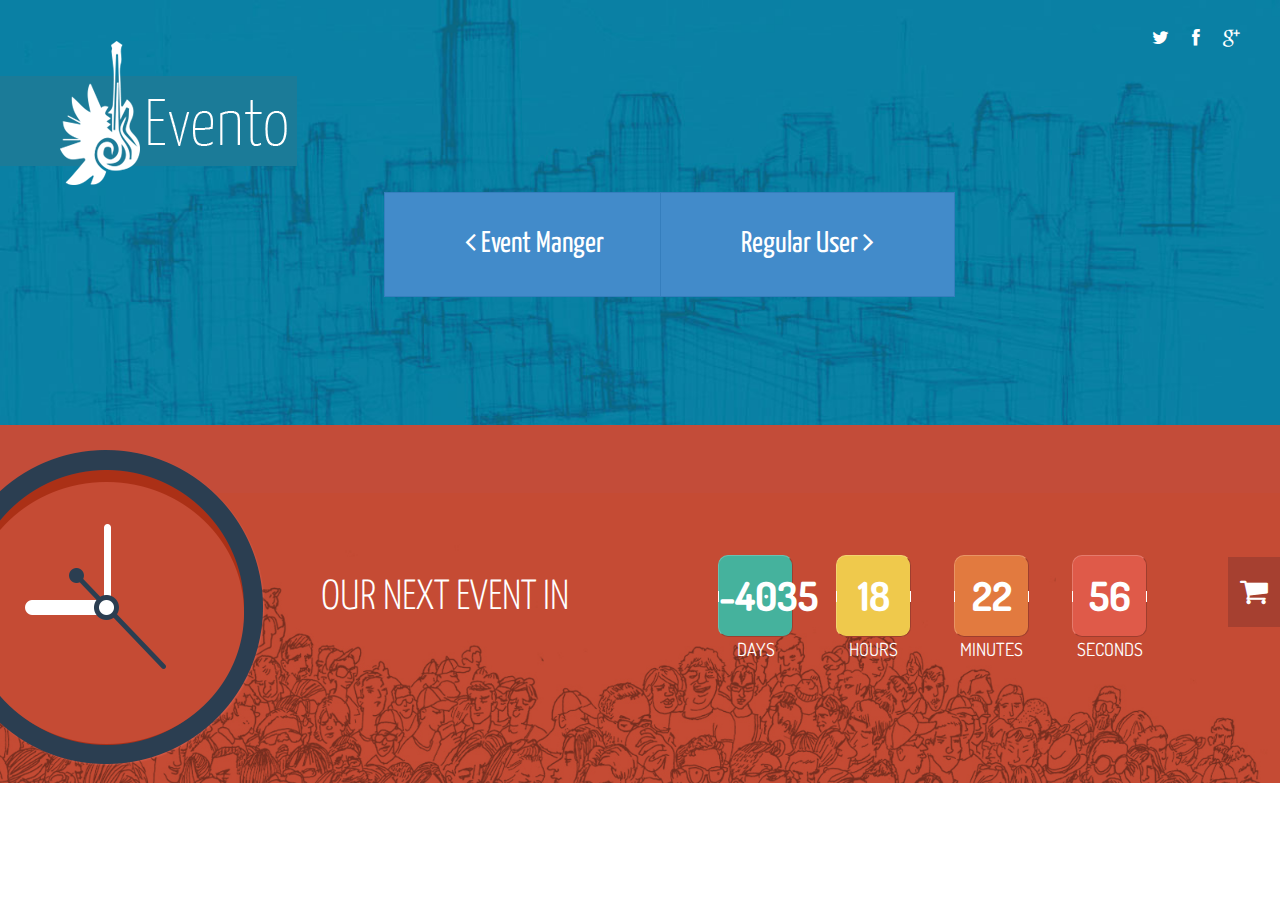
==== index.html @ ccb2e947 "evento" ====
<!DOCTYPE html>
<html>
<head lang="en">
    <meta charset="UTF-8">
    <meta charset="utf-8">
    <meta name="viewport" content="width=device-width, initial-scale=1.0">
    <meta name="description" content="">
    <meta name="author" content="">
    <title>Evento | Main Page</title>
    <link href="css/bootstrap.min.css" rel="stylesheet">
    <link href="css/font-awesome.min.css" rel="stylesheet">
    <link href="css/main.css" rel="stylesheet">
    <link href="css/animate.css" rel="stylesheet">
    <link href="css/responsive.css" rel="stylesheet">

    <!--[if lt IE 9]>
    <script src="js/html5shiv.js"></script>
    <script src="js/respond.min.js"></script>
    <![endif]-->
    <link rel="shortcut icon" href="images/ico/favicon.ico">
    <link rel="apple-touch-icon-precomposed" sizes="144x144" href="images/ico/apple-touch-icon-144-precomposed.png">
    <link rel="apple-touch-icon-precomposed" sizes="114x114" href="images/ico/apple-touch-icon-114-precomposed.png">
    <link rel="apple-touch-icon-precomposed" sizes="72x72" href="images/ico/apple-touch-icon-72-precomposed.png">
    <link rel="apple-touch-icon-precomposed" href="images/ico/apple-touch-icon-57-precomposed.png">
</head>
<body>

<header id="header" role="banner">
    <div class="main-nav">
        <div class="container">
            <div class="header-top">
                <div class="pull-right social-icons">
                    <a href="#"><i class="fa fa-twitter"></i></a>
                    <a href="#"><i class="fa fa-facebook"></i></a>
                    <a href="#"><i class="fa fa-google-plus"></i></a>
                </div>
            </div>
            <div class="row">
                <div class="navbar-header">
                    <button type="button" class="navbar-toggle" data-toggle="collapse" data-target=".navbar-collapse">
                        <span class="sr-only">Toggle navigation</span>
                        <span class="icon-bar"></span>
                        <span class="icon-bar"></span>
                        <span class="icon-bar"></span>
                    </button>
                    <a class="navbar-brand" href="index.html">
                        <img class="img-responsive" src="images/logo.png" alt="logo">
                    </a>
                </div>

            </div>
        </div>
    </div>
</header>
<!--/#header-->
<section id="register">
    <div id="main-slider">
        <div class="clear"/>
        <div class="row">
            <div class="col-md-4">
        <a href="loginAdmin.html" class="btn-main btn btn-primary"> <i class="fa fa-angle-left"></i> Event Manger</a>
            </div>
            <div class="col-md-4"></div>
            <div class="col-md-4">
            <a href="loginUser.html" class="btn-main btn btn-primary">Regular User <i class="fa fa-angle-right"></i></a></div>
        </div>
    </div>
</section>
<!--/#home-->
<section id="explore">
    <div class="container">
        <div class="row">
            <div class="watch">
                <img class="img-responsive" src="images/watch.png" alt="">
            </div>
            <div class="col-md-4 col-md-offset-2 col-sm-5">
                <h2>our next event in</h2>
            </div>
            <div class="col-sm-7 col-md-6">
                <ul id="countdown">
                    <li>
                        <span class="days time-font">00</span>
                        <p>days </p>
                    </li>
                    <li>
                        <span class="hours time-font">00</span>
                        <p class="">hours </p>
                    </li>
                    <li>
                        <span class="minutes time-font">00</span>
                        <p class="">minutes</p>
                    </li>
                    <li>
                        <span class="seconds time-font">00</span>
                        <p class="">seconds</p>
                    </li>
                </ul>
            </div>
        </div>
        <div class="cart">
            <a href="#"><i class="fa fa-shopping-cart"></i> <span>Purchase Tickets</span></a>
        </div>
    </div>
</section><!--/#explore-->

<script type="text/javascript" src="js/jquery.js"></script>
<script type="text/javascript" src="js/bootstrap.min.js"></script>
<script type="text/javascript" src="http://maps.google.com/maps/api/js?sensor=true"></script>
<script type="text/javascript" src="js/gmaps.js"></script>
<script type="text/javascript" src="js/smoothscroll.js"></script>
<script type="text/javascript" src="js/jquery.parallax.js"></script>
<script type="text/javascript" src="js/coundown-timer.js"></script>
<script type="text/javascript" src="js/jquery.scrollTo.js"></script>
<script type="text/javascript" src="js/jquery.nav.js"></script>
<script type="text/javascript" src="js/main.js"></script>
</body>

</html>
---- css/main.css ----
@import url(http://fonts.googleapis.com/css?family=Dosis:400,200,300,500,600,700,800);
@import url(http://fonts.googleapis.com/css?family=Yanone+Kaffeesatz:400,300,200,700);


/*************************
*******Typography******
**************************/
.clear-user{
  padding-bottom:10%;
  padding-top: 15%;
}
.clear-reg{
  padding-bottom:10%;
  padding-top: 5%;
}
div.clear{
  padding-bottom:10%;
  padding-top: 15%;
  padding-left: 30%;
  padding-right: 40%;
}

body {
  font-family: 'Dosis', sans-serif;
  font-size: 17px;
  color: #fff
}


.btn {
  border-radius: 0;
  font-family: 'Yanone Kaffeesatz','sans-serif';
  font-size: 20px;
  padding: 9px 23px;
}

a {
  -webkit-transition: 300ms;
  -moz-transition: 300ms;
  -o-transition: 300ms;
  transition: 300ms;
}

a:focus, 
a:hover {
  text-decoration: none;
  outline: none
}

h1, h2, h3, h4, h5, h6 {
  font-family: 'Yanone Kaffeesatz', 'sans-serif';
  font-weight: 300;
  text-transform: uppercase;
}

h2 {
  font-size: 36px
}

.navbar-toggle {
  margin-top: 12px
}

.navbar-toggle .icon-bar {
  background-color: #fff;
}

.navbar-toggle, 
.navbar-toggle:focus {
  border:1px solid #fff;
  outline: none;
}


/*************************
*******Header CSS******
**************************/

.header-top {
  display: block;
  overflow: hidden;
  padding: 25px;
}

.main-nav {
  position: absolute;
  width: 100%;
  z-index: 999;
}

.main-nav 
.container {
  width: 100%
}

.social-icons a {
  font-size: 18px;
  color: #fff;
  padding-left:20px;  
}

.social-icons .fa-facebook:hover {
  color: #3B5997
}

.social-icons .fa-twitter:hover {
  color:#29C5F6
}

.social-icons .fa-google-plus:hover {
  color:#D13D2F
}

.social-icons .fa-youtube:hover{
  color: #ec5538
}

.navbar-brand {
  background-color: #1B7B98;
  height: 90px;
  margin-bottom: 20px;
  position: relative;
  width: 297px;
}

.navbar-brand img {
  position: absolute;
  top: -35px;
}

.navbar-right {
  background-color: #1B7B98;
  padding:0 95px 0 0;
  opacity: .9
}

.navbar-right li a {
  padding: 35px 21px;
  font-size: 22px;
  color: #fff;
  text-transform: uppercase;
  font-family: 'Yanone Kaffeesatz', 'sans-serif';
  font-weight: 300;
}

.navbar-right li a:hover, 
.navbar-right li a:focus,  
.navbar-right .active a {
  background-color: #fff;
  color: #16728f
}


.fixed-menu {
  background-color: #1B7B98;
  position: fixed;
  top: 0;
}

.fixed-menu .navbar-right {
  padding: 0;
}


.fixed-menu .navbar-right li a {
  font-size: 18px;
  padding: 20px 25px;
  text-shadow:inherit;
}

.fixed-menu .navbar-brand {
  height: 60px;
  margin-top: 0;
  padding: 0;
  margin-bottom: 0;
  width: 125px;
}

.fixed-menu .navbar-brand img {
  height:60px;
  top: 0;
}

.fixed-menu .header-top {
  display: none;
}



/*************************
*******Home CSS******
**************************/

#home {
  position: relative;
  overflow: hidden;
}

#main-slider img {
  width: 100%
}

#main-slider 
.carousel-caption {
  background: none repeat scroll 0 0 #000000;
  bottom: 14%;
  float: left;
  left: 0;
  opacity: 0.8;
  padding:10px 60px 35px;
  right: inherit;
  text-transform: uppercase;
  color: #fff;
  text-align: left;
}


#main-slider 
.carousel-caption h2 {  
  font-size: 38px;
 
}

#main-slider 
.carousel-caption h4 {
  font-size: 24px;
}

#main-slider 
.carousel-caption a {
  font-size: 22px;
  color: #2da1c5
}

#main-slider 
.carousel-caption a:hover {
  color: #2588a6
}

#main-slider 
.carousel-caption a:hover i {
  margin-left: 35px
}

#main-slider 
.carousel-caption a i {
  margin-left: 15px;
  -webkit-transition: all 0.3s ease-in-out;
  -moz-transition: all 0.3s ease-in-out;
  -ms-transition: all 0.3s ease-in-out;
  -o-transition: all 0.3s ease-in-out;
  transition: all 0.3s ease-in-out;
}

#main-slider 
.carousel-indicators li {
  background-color:#1B7B98;
  border: 1px solid #1B7B98;
}

#main-slider 
.carousel-indicators li.active {
  background-color:#fff;
  border: 1px solid #fff;
}

/*************************
*******Explore CSS******
**************************/

#explore {
  background-color: #C34C39;
  background-image: url("../images/event-bg.jpg");
  background-position: center bottom;
  background-size: contain;
  background-repeat:no-repeat;
  position: relative;
  overflow: hidden;
  padding: 130px 0 100px;
}

.watch {
  position: absolute;
  left: 0;
  top: 7%;
}

#explore h2 {
  font-size: 42px;
  text-transform: uppercase;
  text-align: center;
}

#countdown {
  display: block;
  overflow: hidden;
  text-align: center;
  padding: 0
}

#countdown li {
  list-style: none;
  display:inline-block;
  margin-right: 40px;
  text-align: center;
  text-transform: uppercase;
  font-size: 18px;
  position: relative;
}

#countdown li:last-child {
  margin-right: 0
}

#countdown li span {
  display: block;
  font-size: 40px;
  font-weight: 700;
  height: 82px;
  line-height: 79px;
  width: 75px;
  border-radius: 10px;
  border-right: 1px solid #9e3e2e;
  border-bottom: 1px solid #9e3e2e;
}

#countdown li .days {
  background-color: #45b29d;
  border-top: 1px solid #6ac1b1;
  border-left: 1px solid #6ac1b1;
}

#countdown li .hours {
  background-color: #efc94c; 
  border-top: 1px solid #f2d470;
  border-left: 1px solid #f2d470;
}

#countdown li .minutes {
  background-color: #e27a3f;
  border-top: 1px solid #e89565;
  border-left: 1px solid #e89565;
}

#countdown li .seconds {
  background-color: #df5a49;
  border-top: 1px solid #e57b6d;
  border-left: 1px solid #e57b6d;
}

#countdown li:before {
  background-color: #FFFFFF;
  content: "";
  height: 11px;
  left: 0;
  position: absolute;
  top: 36px;
  width: 1px;
}

#countdown li:after {
  background-color: #FFFFFF;
  content: "";
  height: 11px;
  right:0;
  position: absolute;
  top: 36px;
  width: 1px;
}

.cart {
  background-color: #b34534;  
  position: absolute;
  right:-200px;
  top: 37%;
  width:252px;
   -webkit-transition: all 0.7s ease-in-out;
  -moz-transition: all 0.7s ease-in-out;
  -ms-transition: all 0.7s ease-in-out;
  -o-transition: all 0.7s ease-in-out;
  transition: all 0.7s ease-in-out;
}

.cart:hover {
  right:0;
}


.cart a {
  color: #FFFFFF;
  display: block;
  font-size: 24px;
  text-transform: uppercase;
}

.cart a i {
  font-size: 30px;  
  padding: 20px 12px;
  background-color: #A64030; 
  margin-right: 3px;
}

 

 /*************************
*******Event CSS******
**************************/
#event {
  background-color: #33888F;
  background-image: url("../images/performar-bg.jpg");
  background-position: 50% 0;
  background-size: contain;
  position: relative;
  background-repeat: no-repeat;
}

.guitar {
  position: absolute;
  right:0;
  top: 0
}


#event h2 {
  color: #FFFFFF;
  font-size: 36px;
  font-weight: 300;
  margin-bottom: 40px;
  margin-top: 70px;
  text-transform: uppercase;
}

.single-event {
  margin-bottom: 70px;
}

.single-event h4 {
  color: #FFFFFF;
  font-size: 24px;
  font-weight: 300;
  line-height: 26px;
  margin-top: 25px;
  text-transform: uppercase;
}


.single-event h5 {
  font-size: 18px;
  font-weight: 100;
  display: block;
}

#event-carousel {
  position: relative;
}

.even-control-left, 
.even-control-right {
  position: absolute;
  font-size: 24px;
  color: #fff;
  top: 0;
}

.even-control-left {
  right: 3%
} 

.even-control-right {
  right: 0;
}


/*************************
*******About CSS**********
**************************/

#about {
  background-color: #75B46E;  
  position: relative;  
  width: 100%;
  display: flex;
}

.guitar2 {
  top: 0;
  width: 50%;
}

.guitar2 img {
  padding-top: 3%;
}

.about-content {
  width: 50%;
   background-image: url("../images/about-bg.jpg");
  background-position: left bottom;
  background-repeat: no-repeat;
  background-size: cover;
  padding: 70px 70px 110px;
}


#about h2 {
  margin-bottom: 23px;
}

.about-content p {
  font-size: 17px;
  font-family: 'Dosis',sans-serif;
}

#about .btn-primary {
  background-color: #137c61;
  color: #fff;
  text-transform: capitalize;
  border: none;
  margin-top: 28px;
}

#about .btn-primary:hover {
  background-color: #126d55
}



/*************************
******Twitter CSS****
**************************/

#Twitter {
  background-color: #ecedef;
  background-image: url("../images/twitter-bg.jpg");
  background-position: center bottom;
  background-size: cover;
  background-repeat:no-repeat;
  position: relative;
  padding: 95px 0 90px;
  overflow: hidden;
}

.twit {
  position: absolute;
  left: 0;
  top:-42%;
}

#twitter-feed .item {
  text-align: center;
}

#twitter-feed .item img {
  display: inline-block;
  width: 78px;
  height: 78px;
  border-radius: 50%;
  background-color: #c5c8ce;
  padding: 5px;
  margin-bottom: 30px;
}

#twitter-feed .item a, 
#twitter-feed .item p { 
  font-size: 24px;
  font-weight: 300;
  font-family: 'Yanone Kaffeesatz','sans-serif';
}

#twitter-feed .item p {
  color: #3D3D3D;
}

#twitter-feed .item a {
  color:#00c3ff;
}

.twitter-control-left, 
.twitter-control-right {
  position: absolute;
  color: #00c3ff;
  top: 59%;
  font-size: 24px
}

.twitter-control-left {
  left: 0;
}

.twitter-control-right {
  right:0;
} 



/*************************
******Sponsor CSS****
**************************/

#register {
  background-color: #1881a2;
  background-image: url("../images/sponsor-bg.jpg");
  background-position:50% 0;
  background-size: cover;
  background-repeat:no-repeat;
  position: relative;
}

.light {
  position: absolute;
  right: 0;
  bottom: 0;
}

#sponsor .col-sm-10 {
  z-index: 10;
}

#sponsor h2 {
  margin-top: 90px;
  margin-bottom: 40px;
}

#sponsor .item ul {
  font-size: 0;
  padding: 0;
}


#sponsor .item ul li {
  display: inline-block;
  list-style: none;
  width: 33.33%;
  margin-bottom: 75px;
}

#sponsor .item ul li:last-child {
  margin-right: 0
}

.sponsor-control-left, 
.sponsor-control-right {
  color: #FFFFFF;
  font-size: 24px;
  position: absolute;
  top: 20%;
}

.sponsor-control-left {
  right: 12%
}

.sponsor-control-right {
  right: 10%
}


/*************************
******Map CSS****
**************************/
#map {
  position: relative;
}

#gmap {
  height:450px;  
}


/*************************
******Contact CSS****
**************************/

.contact-section {
  background-color: #f7ab24;
  background-image: url("../images/contact-bg.jpg");
  background-position:60% 0;
  background-size:contain;
  background-repeat:no-repeat;  
  position: relative;
}

.ear-piece {
  position: absolute;
  left: 0;
  top: 0;
}

#contact .container {
  padding-top:47px;
}

#contact h3 {
  text-transform:inherit;
  color: #373737; 
}

#contact-section h3 {  
  margin-bottom: 25px
}

#contact address {
  font-size: 18px;  
  color: #373737; 
}

.contact-text {
  margin-bottom: 35px;
  display: block;
}


#contact-section .form-control {
  border-color: #ae750d;
  box-shadow:none;
  outline: 0 none;
  border-radius: 0;
  color: #797979;
  font-size: 18px;
}

#contact-section .form-control:focus {
  border-color: #ae750d;
}

#contact-section input {  
  height: 44px;
}

#contact-section textarea {
  height: 90px;
  resize:none;
}

#contact-section .btn-primary {
  background-color: #373737;
  color: #f7ab24;
  border: none;
  font-size: 24px;
  padding: 6px 42px;
  margin-bottom: 110px;
  margin-top: 10px
}

#contact-section .btn-primary:hover {
  background-color: #212020;
  color: #fff
}



/*************************
******Footer CSS****
**************************/

#footer {
  background-color: #212121;
  background-image: url("../images/footer-bg.jpg");
  background-position: center bottom;
  background-repeat: no-repeat;
  background-size: cover;
  color: #FFFFFF;
  font-size: 20px;
  padding: 35px 0;
}

#footer a {
  color:#f7ab24
}

#footer a:hover {
  color:#1B7B98
}


.btn-main{
  padding: 30px 80px;
  font-size: 30px;
}

.input-tag{
    color: #0f0f0f;
}
---- css/responsive.css ----
/* lg */ 
@media (min-width: 1200px) {
  
}

/* md */
@media (min-width: 992px) and (max-width: 1199px) {

  .navbar-right {
    padding: 0 30px 0 0;
  }

  .navbar-right li a {
    padding: 35px 15px;
  }

  .fixed-menu .container {
    width: 100%;
  }

  .fixed-menu .navbar-right {
    padding-right: 30px;
  }

  .fixed-menu .navbar-right li a {
    padding: 20px;
  }

  
  #countdown li {
    margin-right: 30px;
  }

  .guitar {
    right:0;
  }

  .guitar2 {
    height: 100%
  }

    .guitar2 img {
      padding-top: 20%;
    }

  .ear-piece {
    left: -15%;
  }

  #event .col-md-9 {
    z-index: 10;
  }


}

/* sm */
@media (min-width: 768px) and (max-width: 991px) {

  .navbar-brand {
    width: 215px;
    height: 60px;
  }

  .navbar-right {
    padding: 0;
  }

  .navbar-right li a {
    padding:20px 11px;
    font-size: 17px;
  }

  .fixed-menu .container {
    width: 100%;
  }

  .fixed-menu .navbar-right {
    padding-right: 30px;
  }

  .fixed-menu .navbar-right li a {
    padding: 20px 15px;
    font-size: 17px;
  }
 
 #countdown li {
  margin-right: 15px;
 }

  .sponsor-control-left {
    right:8%;
  }

  .sponsor-control-right {
    right: 5%;
  }

  .guitar, .ear-piece, .light {
    display: none;
  }

  .watch {
    left: -8%
  }

  .guitar2 {
    height: 100%;
  }

  .guitar2 img {
    padding-top:38%;
  }

  .twit {
    left: -5%;
  }


}

/* xs */
@media (max-width: 767px) {

  .main-nav .container {
    display: none;
  }
  
  .fixed-menu .container {
    display: block;
  }

   .fixed-menu .container {
    width: 100%;
  }

  .navbar-brand {
    width: inherit;
  }

  .fixed-menu .navbar-right li a {
    padding: 7px 25px;
  }

  #home {
    margin-top: 10%;
  }

  #main-slider .carousel-caption {
    bottom: 17%;
    padding: 10px;
    line-height: 0;
  }

  #main-slider .carousel-caption h2 {
    font-size: 20px;
    margin-top: 3px;
  }

  #main-slider .carousel-caption h4 {
    font-size: 16px;
  }

  #main-slider .carousel-caption a {
    font-size: 14px;
    color: #2da1c5;
  }

  #explore {
    background-size:cover;
  }

  #explore h2 {
    float: inherit;
    font-size: 30px;
    margin-bottom: 30px;
  }  

  #countdown li {
    font-size: 14px;
    margin-right:35px;
    width:inherit;
  }

  #countdown li span {
    font-size: 24px;
    height: 60px;
    line-height: 60px;
    width: 60px;
  }

  #countdown li:before, 
  #countdown li:after {
    top:25px;
  }

  .cart a {
    font-size: 18px;
  }

  .cart a i {
    font-size: 20px;
    padding:15px;
  }

   /*event */
  .single-event {
    margin-bottom: 40px;
  }


  #event h2, 
  #about h2, 
  #sponsor h2 {
    font-size: 30px;
  }

  .twitter-control-left, 
  .twitter-control-right {
    top: inherit;
    bottom: -40px;
  }

  .twitter-control-left {
    left: 46%;
  }

  .twitter-control-right {
    right: 46%;
  }

  #sponsor {
    background-position: right 0 bottom 0;
  }

  .sponsor-control-left, 
  .sponsor-control-right {
    top:0;
  }

  .sponsor-control-left {
    right: 10%;
  }

  .sponsor-control-right {
    right: 5%;
  }

  #sponsor .item ul li {
    width: 30%;
    margin-right:3%
  }

  #sponsor .item ul li:last-child {
    margin-right: 0;
   }


  #footer {
    font-size: 16px;
  }

  .watch, .guitar, .guitar2, .twit, .light, .ear-piece {
    display: none;
  }

  .contact-section {
    background-position: left 0 bottom 0;
    background-size: cover;
  }

  .about-content {
    width: 100%;    
    padding: 70px 25px 110px;
  }

}

/* XS Portrait */
@media (max-width: 479px) {

  .main-nav .container {
    display: none;
  }

  .fixed-menu .container {
    display: block;
  }

  .fixed-menu .navbar-right li a {
    padding: 10px 25px;
  }

  /* Home */

  #home {
    margin-top: 18%;
  }

  .fixed-menu .container {
    width: 100%;
  }

  .navbar-brand {
    width: inherit;
  }


  #main-slider .carousel-caption {
    bottom: 17%;
    padding: 10px;
    line-height: 0;
  }

  #main-slider .carousel-caption h2 {
    font-size: 18px;
    margin-top: 3px;
  }

  #main-slider .carousel-caption h4 {
    font-size: 14px;
  }

  #main-slider .carousel-caption a {
    font-size: 12px;
    color: #2da1c5;
  }

  .carousel-indicators {
    bottom: 0;
  }

  /* Explore */
  #explore {
    background-size:cover;
  }

  #explore h2 {
    float: inherit;
    font-size: 30px;
    margin-bottom: 30px;
  }  

  #countdown li {
    font-size: 14px;
    margin-right: 15px;
    width: 45px;
  }

  #countdown li span {
    font-size: 20px;
    height: 45px;
    line-height: 45px;
    width: 45px;
  }

  #countdown li:before, 
  #countdown li:after {
    top: 18px
  }

  .cart {
    right:-209px;
  }

  .cart a {
    font-size: 18px;
  }

  .cart a i {
    font-size: 20px;
    padding:12px;
  }

    /*event */
  .single-event {
    margin-bottom: 40px;
  }

  .about-content {
    width: 100%;    
    padding: 70px 30px 110px;
  }

  #event h2, 
  #about h2, 
  #sponsor h2 {
    font-size: 30px;
  }

  .about-content p, 
  #twitter-feed .item a, 
  #twitter-feed .item p {
    font-size: 15px;
  }

  .twitter-control-left, 
  .twitter-control-right {
    top: inherit;
    bottom: -40px;
  }

  .twitter-control-left {
    left: 46%;
  }

  .twitter-control-right {
    right: 46%;
  }

  #sponsor {
    background-position: right 0 bottom;
  }

  .sponsor-control-left, 
  .sponsor-control-right {
    top: 0;
  }

  .sponsor-control-left {
    right: 10%;
  }

  .sponsor-control-right {
    right: 5%;
  }

  #sponsor .item ul li {
    width: 45%;
    margin-right: 5%
  }

  #sponsor .item ul li:last-child {
    margin-right: 0;
   }
 
  #footer {
    font-size: 14px;
  }

  .watch, .guitar, .guitar2, .twit, .light, .ear-piece {
    display: none;
  }

  .contact-section {
    background-position: left 0 bottom 0;
    background-size: cover;
  }

}
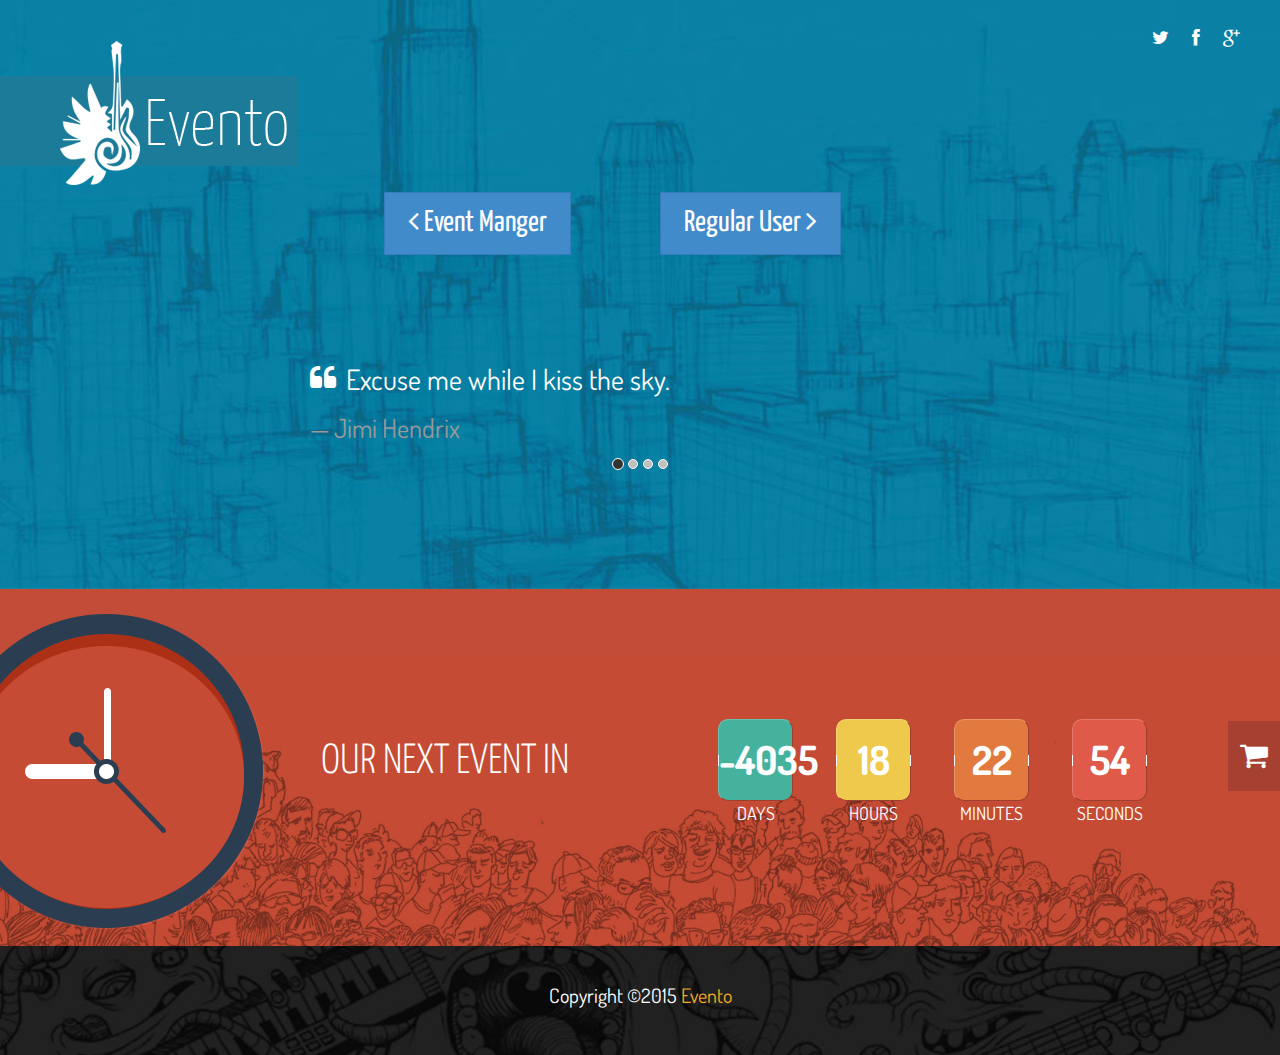
==== commit 76588501: "production" ====
--- a/index.html
+++ b/index.html
@@ -24,7 +24,15 @@
     <link rel="apple-touch-icon-precomposed" href="images/ico/apple-touch-icon-57-precomposed.png">
 </head>
 <body>
-
+<script>
+    $(document).ready(function() {
+        //Set the carousel options
+        $('#quote-carousel').carousel({
+            pause: true,
+            interval: 4000,
+        });
+    });
+</script>
 <header id="header" role="banner">
     <div class="main-nav">
         <div class="container">
@@ -54,7 +62,7 @@
 </header>
 <!--/#header-->
 <section id="register">
-    <div id="main-slider">
+    <div id="main-slider1">
         <div class="clear"/>
         <div class="row">
             <div class="col-md-4">
@@ -63,6 +71,69 @@
             <div class="col-md-4"></div>
             <div class="col-md-4">
             <a href="loginUser.html" class="btn-main btn btn-primary">Regular User <i class="fa fa-angle-right"></i></a></div>
+        </div>
+    </div>
+    <div class="container" style="padding-bottom: 8%">
+        <div class='row'>
+            <div class='col-sm-offset-2 col-md-8'>
+                <div class="carousel slide" data-ride="carousel" id="quote-carousel">
+                    <!-- Bottom Carousel Indicators -->
+                    <ol class="carousel-indicators">
+                        <li data-target="#quote-carousel" data-slide-to="0" class="active"></li>
+                        <li data-target="#quote-carousel" data-slide-to="1"></li>
+                        <li data-target="#quote-carousel" data-slide-to="2"></li>
+                        <li data-target="#quote-carousel" data-slide-to="3"></li>
+                    </ol>
+
+                    <!-- Carousel Slides / Quotes -->
+                    <div class="carousel-inner">
+
+                        <!-- Quote 1 -->
+                        <div class="item active">
+                            <blockquote>
+                                <div class="row">
+
+                                        <p style="font-size: 160%">Excuse me while I kiss the sky. </p>
+                                        <small style="font-size: 150%">Jimi Hendrix</small>
+
+                                </div>
+                            </blockquote>
+                        </div>
+                        <!-- Quote 2 -->
+                        <div class="item">
+                            <blockquote>
+                                <div class="row">
+
+                                        <p style="font-size: 160%">I gave her my heart but she wanted my soul...</p>
+                                        <small style="font-size: 150%">Bob Dylan</small>
+                                </div>
+                            </blockquote>
+                        </div>
+                        <!-- Quote 3 -->
+                        <div class="item">
+                            <blockquote>
+                                <div class="row">
+
+                                        <p style="font-size: 160%">You may say I'm a dreamer, but I'm not the only one. I hope someday you'll join us. And the world will live as one.</p>
+                                        <small style="font-size: 150%">John Lennon</small>
+                                </div>
+                            </blockquote>
+                        </div>
+                        <!-- Quote 4 -->
+                        <div class="item">
+                            <blockquote>
+                                <div class="row">
+
+                                    <p style="font-size: 160%">You can judge a man's true character by the way he treats his fellow animals.</p>
+                                    <small style="font-size: 150%">Paul McCartney</small>
+                                </div>
+                            </blockquote>
+                        </div>
+                    </div>
+
+
+                </div>
+            </div>
         </div>
     </div>
 </section>
@@ -102,7 +173,14 @@
         </div>
     </div>
 </section><!--/#explore-->
-
+<footer id="footer">
+    <div class="container">
+        <div class="text-center">
+            <p> Copyright  &copy;2015<a  href="#"> Evento </a></p>
+        </div>
+    </div>
+</footer>
+<!--/#footer-->
 <script type="text/javascript" src="js/jquery.js"></script>
 <script type="text/javascript" src="js/bootstrap.min.js"></script>
 <script type="text/javascript" src="http://maps.google.com/maps/api/js?sensor=true"></script>
--- a/css/main.css
+++ b/css/main.css
@@ -14,7 +14,7 @@
   padding-top: 5%;
 }
 div.clear{
-  padding-bottom:10%;
+  padding-bottom:5%;
   padding-top: 15%;
   padding-left: 30%;
   padding-right: 40%;
@@ -773,10 +773,124 @@
 
 
 .btn-main{
-  padding: 30px 80px;
+  /*padding: 30px 80px;*/
   font-size: 30px;
 }
 
 .input-tag{
     color: #0f0f0f;
+}
+
+span.tag.label.label-info{
+    background-color: #067DA0;
+    font-size: 100%;
+}
+
+/*************************
+******Quote CSS****
+**************************/
+
+
+
+/* carousel */
+#quote-carousel
+{
+    padding: 0 10px 30px 10px;
+    margin-top: 30px;
+}
+
+/* Control buttons  */
+#quote-carousel .carousel-control
+{
+    background: none;
+    color: #222;
+    font-size: 2.3em;
+    text-shadow: none;
+    margin-top: 30px;
+}
+/* Previous button  */
+#quote-carousel .carousel-control.left
+{
+    left: -12px;
+}
+/* Next button  */
+#quote-carousel .carousel-control.right
+{
+    right: -12px !important;
+}
+/* Changes the position of the indicators */
+#quote-carousel .carousel-indicators
+{
+    right: 50%;
+    top: auto;
+    bottom: 0px;
+    margin-right: -19px;
+}
+/* Changes the color of the indicators */
+#quote-carousel .carousel-indicators li
+{
+    background: #c0c0c0;
+}
+#quote-carousel .carousel-indicators .active
+{
+    background: #333333;
+}
+#quote-carousel img
+{
+    width: 250px;
+    height: 100px
+}
+/* End carousel */
+
+.item blockquote {
+    border-left: none;
+    margin: 0;
+}
+
+.item blockquote img {
+    margin-bottom: 10px;
+}
+
+.item blockquote p:before {
+    content: "\f10d";
+    font-family: 'Fontawesome';
+    float: left;
+    margin-right: 10px;
+}
+
+
+
+/**
+  MEDIA QUERIES
+*/
+
+/* Small devices (tablets, 768px and up) */
+@media (min-width: 768px) {
+    #quote-carousel
+    {
+        margin-bottom: 0;
+        padding: 0 40px 30px 40px;
+    }
+
+}
+
+/* Small devices (tablets, up to 768px) */
+@media (max-width: 768px) {
+
+    /* Make the indicators larger for easier clicking with fingers/thumb on mobile */
+
+    #quote-carousel .carousel-indicators {
+        bottom: -20px !important;
+    }
+    #quote-carousel .carousel-indicators li {
+        display: inline-block;
+        margin: 0px 5px;
+        width: 15px;
+        height: 15px;
+    }
+    #quote-carousel .carousel-indicators li.active {
+        margin: 0px 5px;
+        width: 20px;
+        height: 20px;
+    }
 }